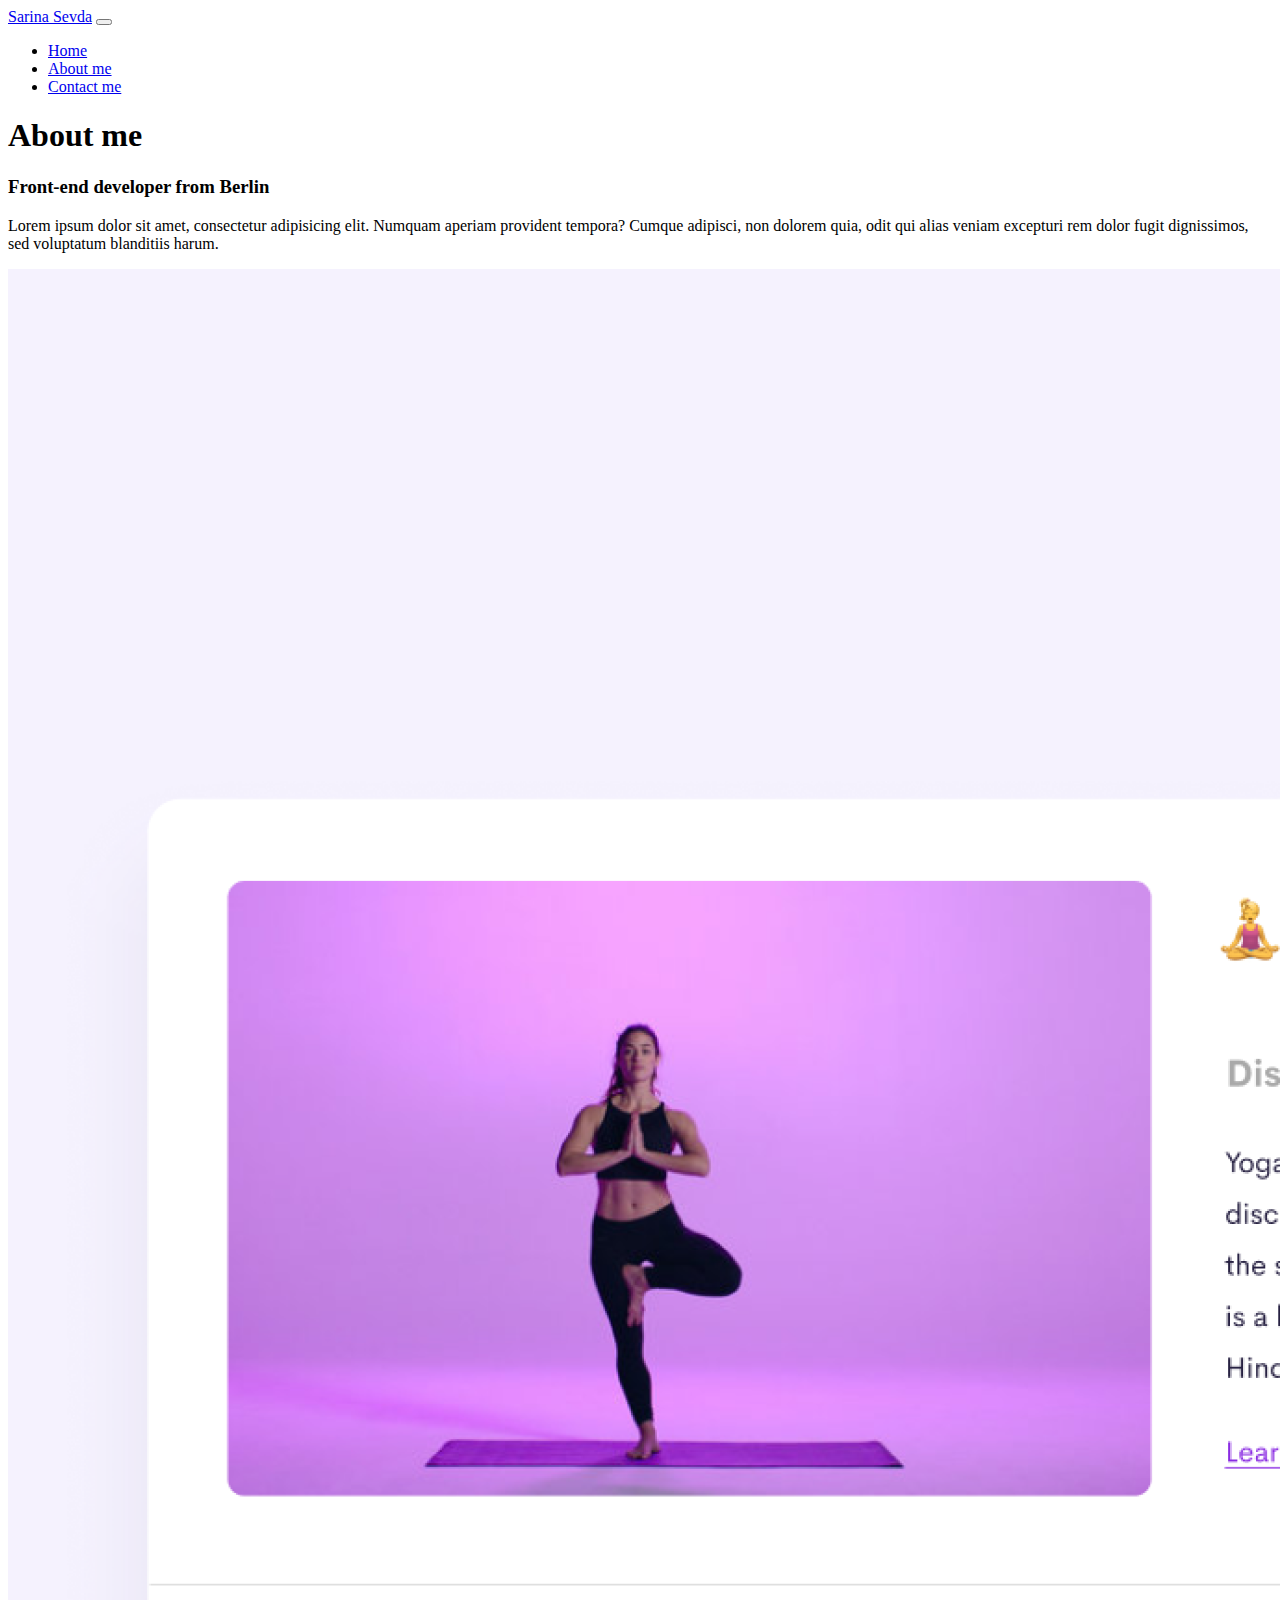
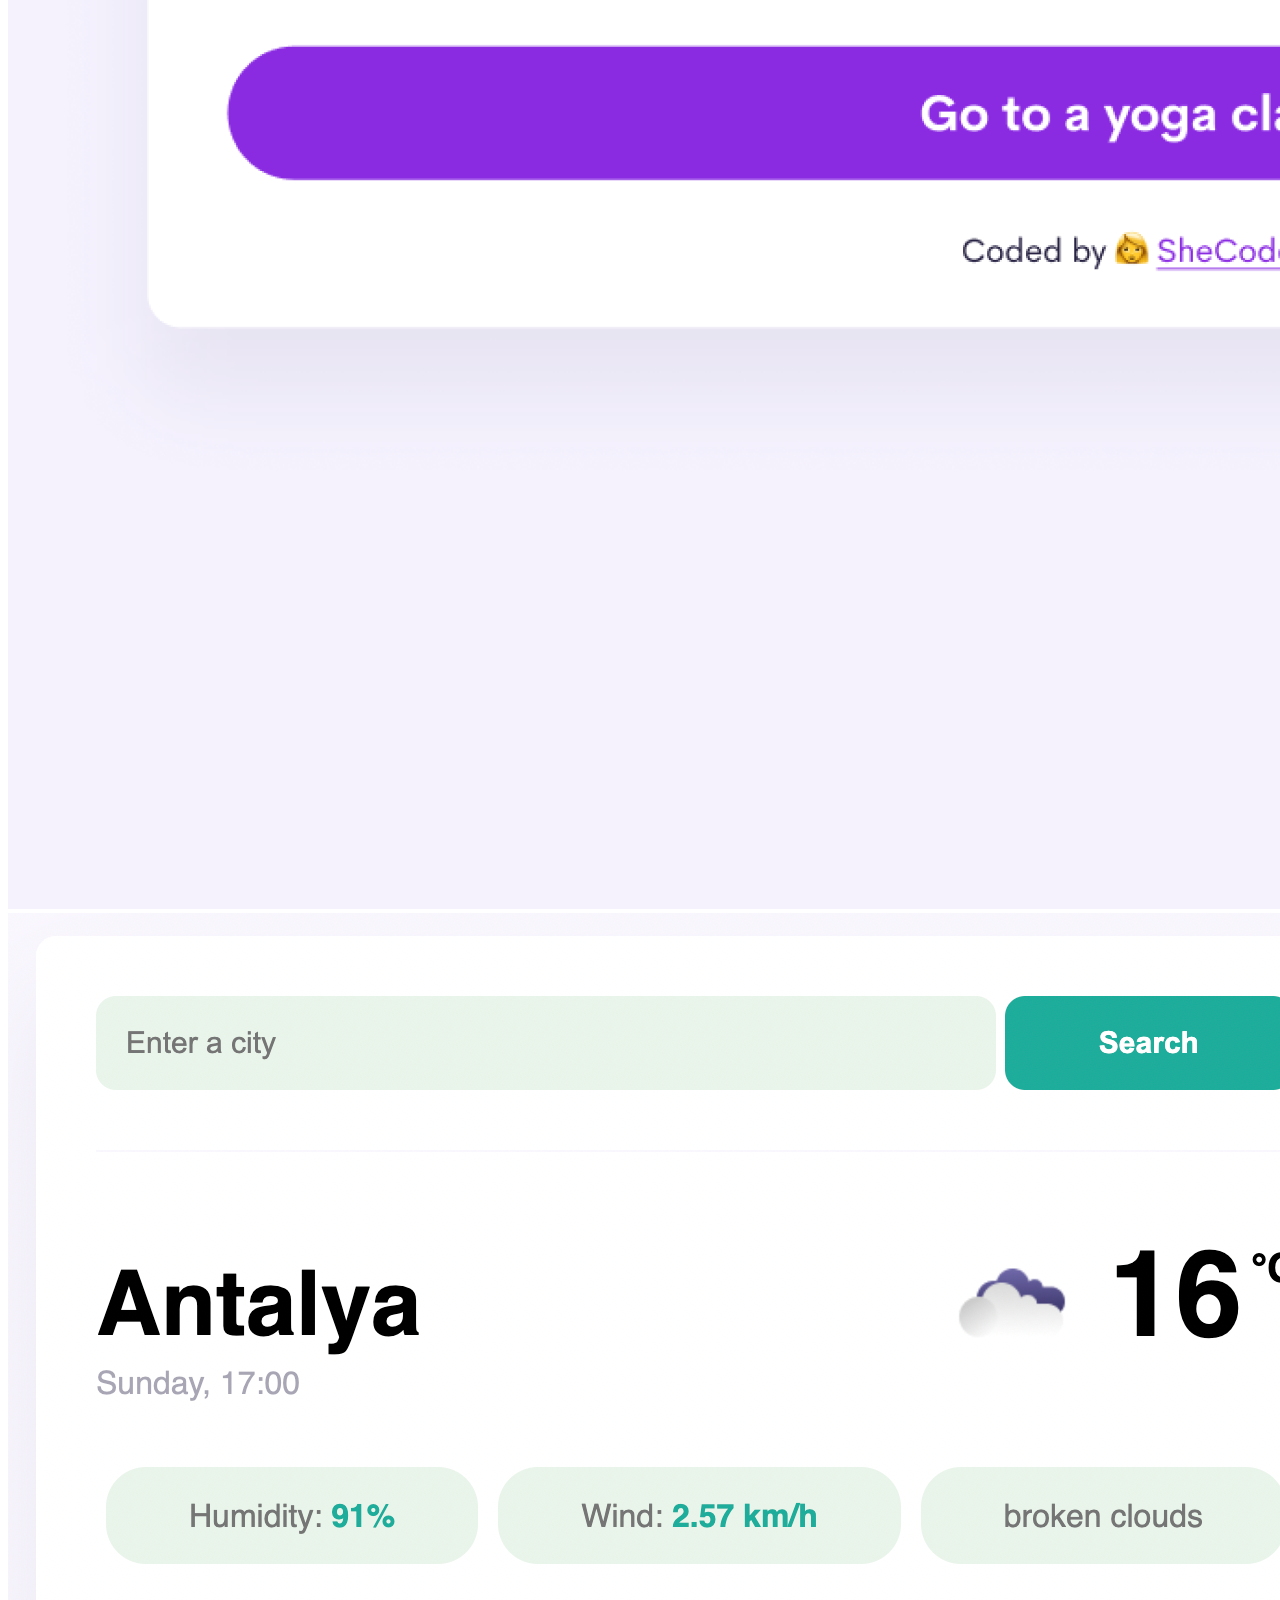
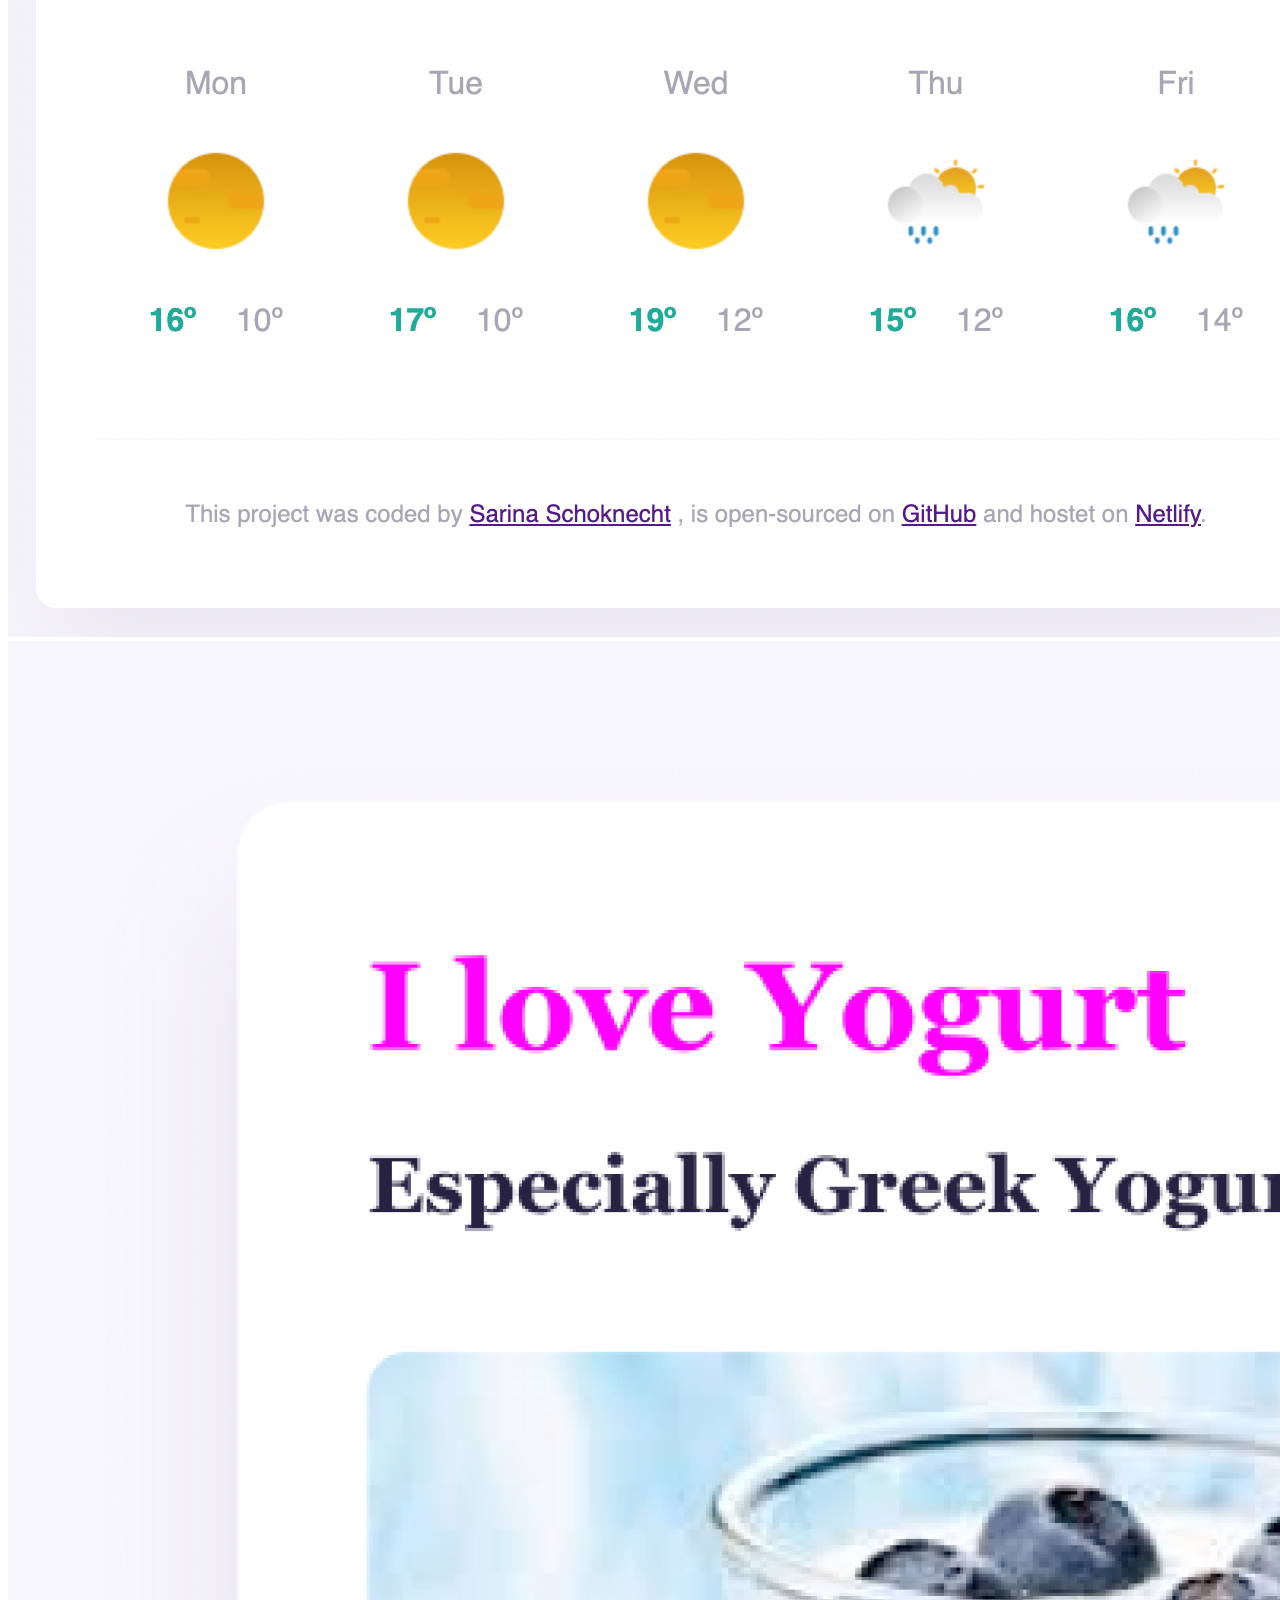
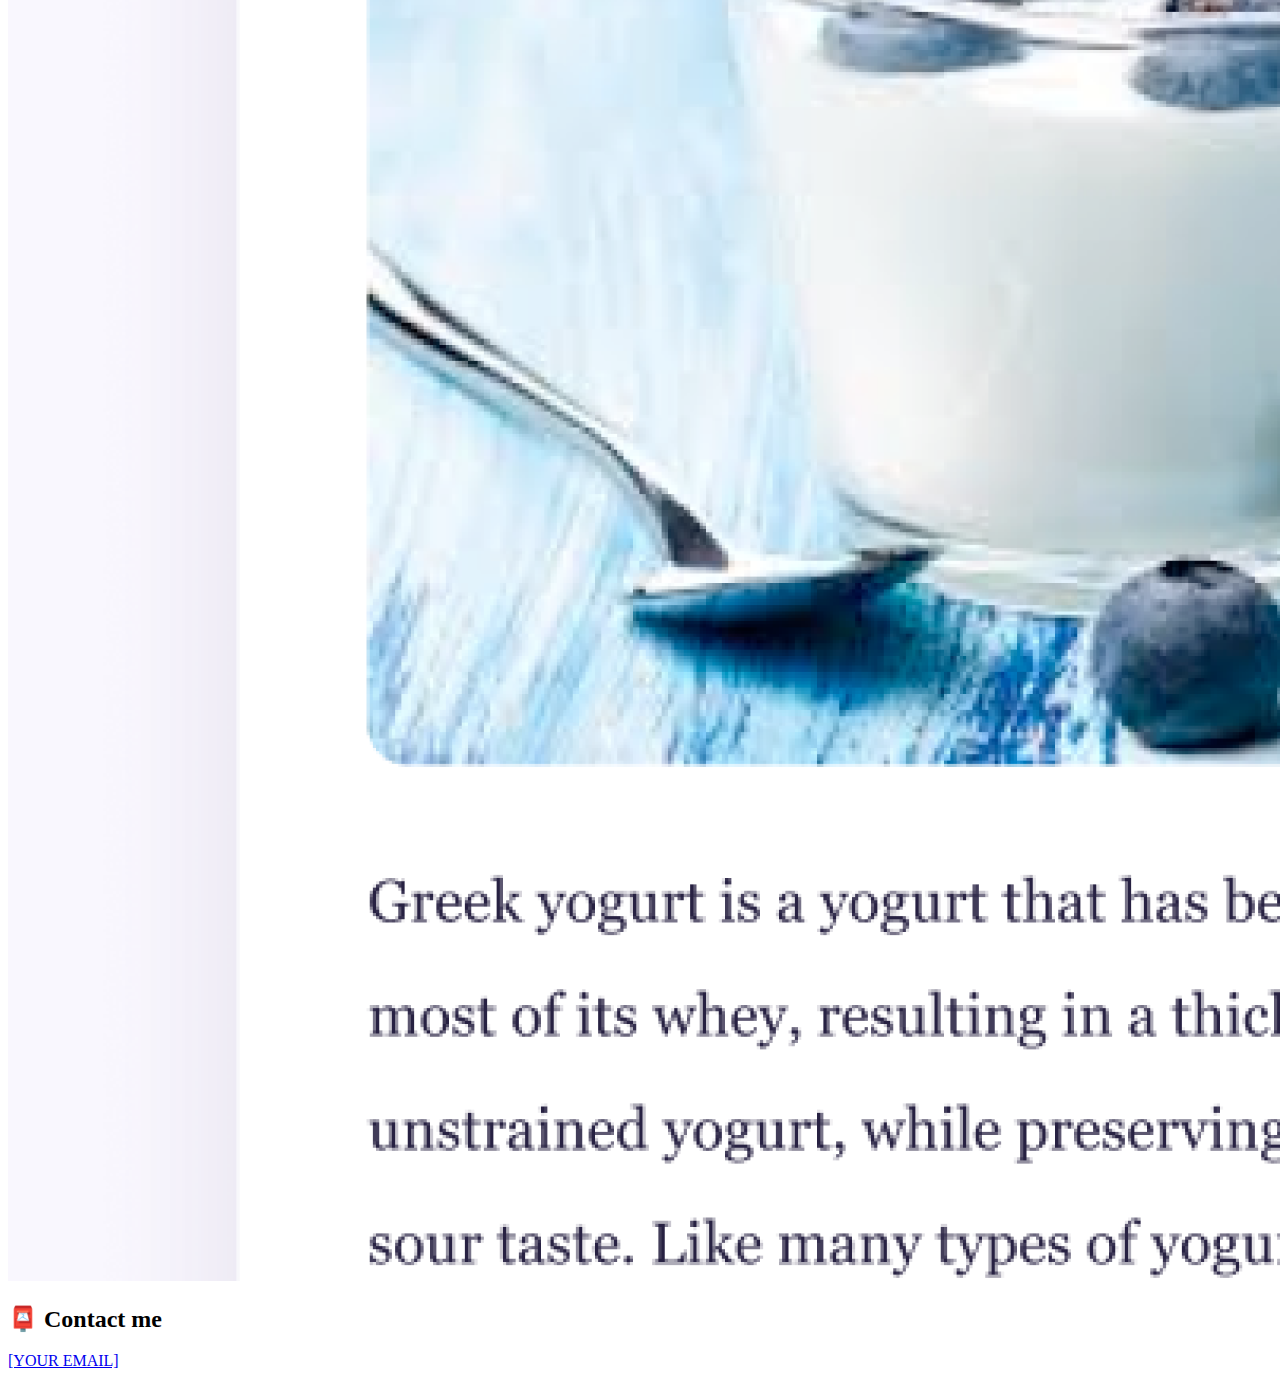
==== about.html @ 51e058c1 "Added basic structure" ====
<!DOCTYPE html>
<html lang="en">
  <head>
    <meta charset="UTF-8" />
    <meta http-equiv="X-UA-Compatible" content="IE=edge" />
    <meta name="viewport" content="width=device-width, initial-scale=1.0" />
    <link
      href="https://cdn.jsdelivr.net/npm/bootstrap@5.0.0-beta2/dist/css/bootstrap.min.css"
      rel="stylesheet"
      integrity="sha384-BmbxuPwQa2lc/FVzBcNJ7UAyJxM6wuqIj61tLrc4wSX0szH/Ev+nYRRuWlolflfl"
      crossorigin="anonymous"
    />
    <script
      src="https://cdn.jsdelivr.net/npm/bootstrap@5.0.0-beta2/dist/js/bootstrap.bundle.min.js"
      integrity="sha384-b5kHyXgcpbZJO/tY9Ul7kGkf1S0CWuKcCD38l8YkeH8z8QjE0GmW1gYU5S9FOnJ0"
      crossorigin="anonymous"
    ></script>
    <link rel="stylesheet" href="style.css" />
    <title>About [YOUR NAME]</title>
  </head>
  <body>
    <nav class="navbar navbar-expand-lg navbar-light bg-light fixed-top">
      <div class="container">
        <a class="navbar-brand" href="index.html"> Sarina Sevda</a>
        <button
          class="navbar-toggler"
          type="button"
          data-bs-toggle="collapse"
          data-bs-target="#navbarNav"
          aria-controls="navbarNav"
          aria-expanded="false"
          aria-label="Toggle navigation"
        >
          <span class="navbar-toggler-icon"></span>
        </button>
        <div class="collapse navbar-collapse" id="navbarNav">
          <ul class="navbar-nav">
            <li class="nav-item">
              <a class="nav-link" aria-current="page" href="index.html">Home</a>
            </li>
            <li class="nav-item">
              <a class="nav-link active" href="about.html">About me</a>
            </li>
            <li class="nav-item">
              <a class="nav-link" href="about.html#contact">Contact me</a>
            </li>
          </ul>
        </div>
      </div>
    </nav>
    <h1 class="text-center">About me</h1>
    <h3 class="text-center">Front-end developer from Berlin</h3>
    <div class="about-paragraphs text-center">
      <p>
        Lorem ipsum dolor sit amet, consectetur adipisicing elit. Numquam
        aperiam provident tempora? Cumque adipisci, non dolorem quia, odit qui
        alias veniam excepturi rem dolor fugit dignissimos, sed voluptatum
        blanditiis harum.
      </p>
    </div>
    <div class="container">
      <div class="row">
        <div class="col-sm-4">
          <img src="sources/yoga.png" class="img-fluid p-2 shadow rounded" />
        </div>
        <div class="col-sm-4">
          <img src="sources/weather.png" class="img-fluid p-2 shadow rounded" />
        </div>
        <div class="col-sm-4">
          <img src="sources/yogurt.png" class="img-fluid p-2 shadow rounded" />
        </div>
      </div>
    </div>
    <div id="contact" class="mt-5">
      <h2 class="text-center">📮 Contact me</h2>
      <a href="mailto:[YOUR EMAIL]" class="email-link"> [YOUR EMAIL] </a>
    </div>
  </body>
</html>
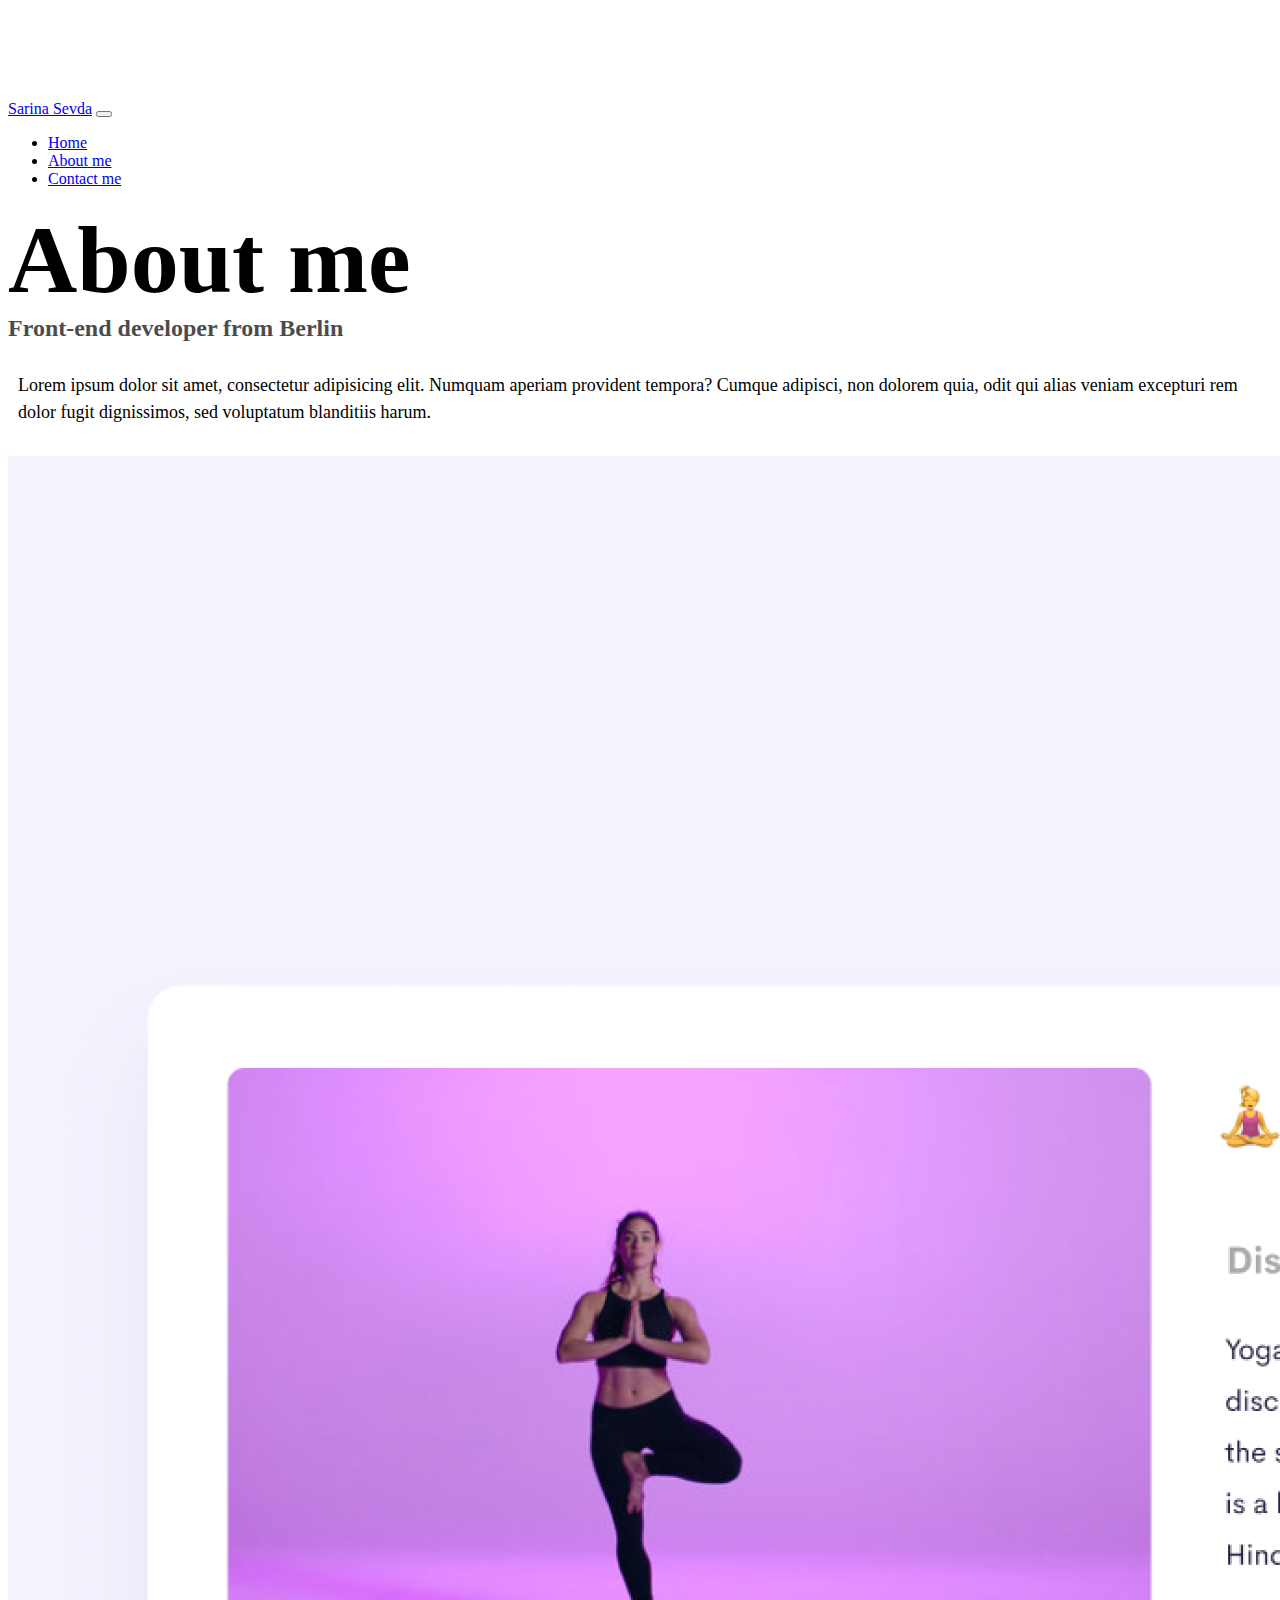
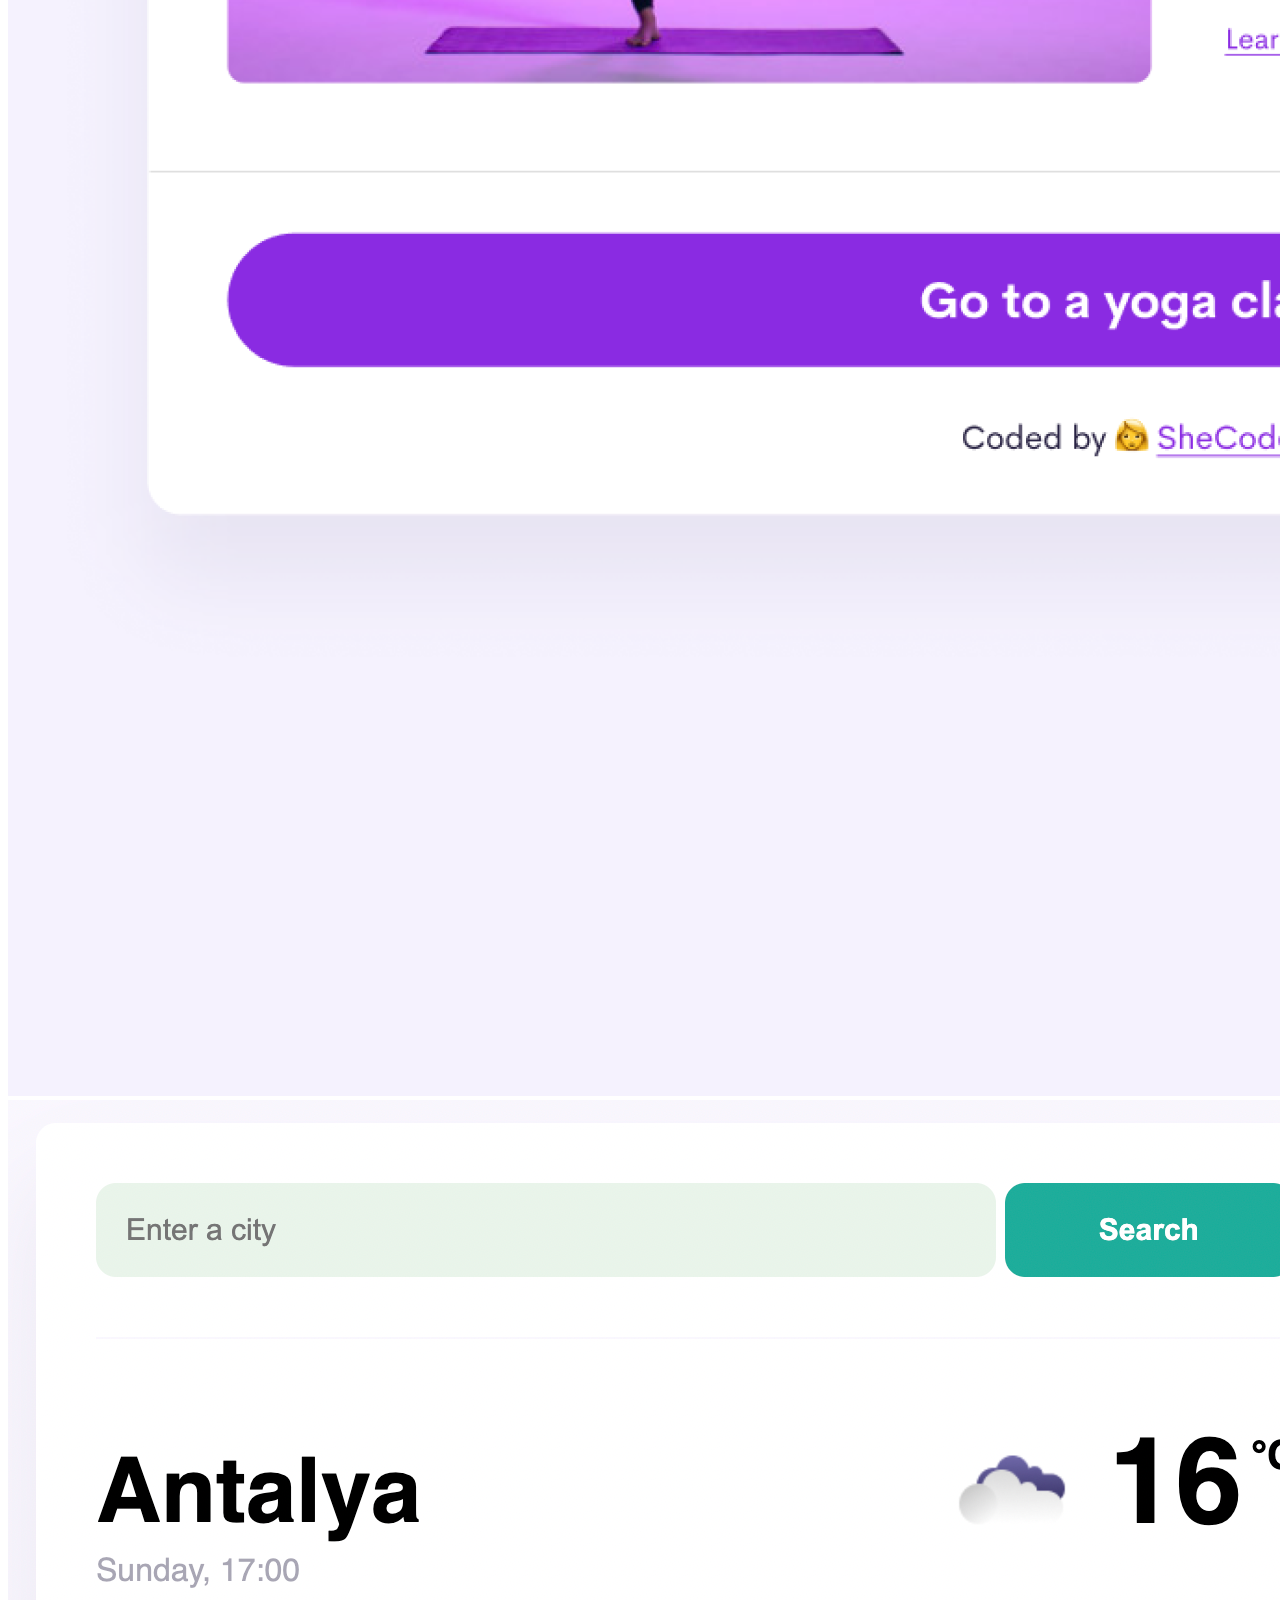
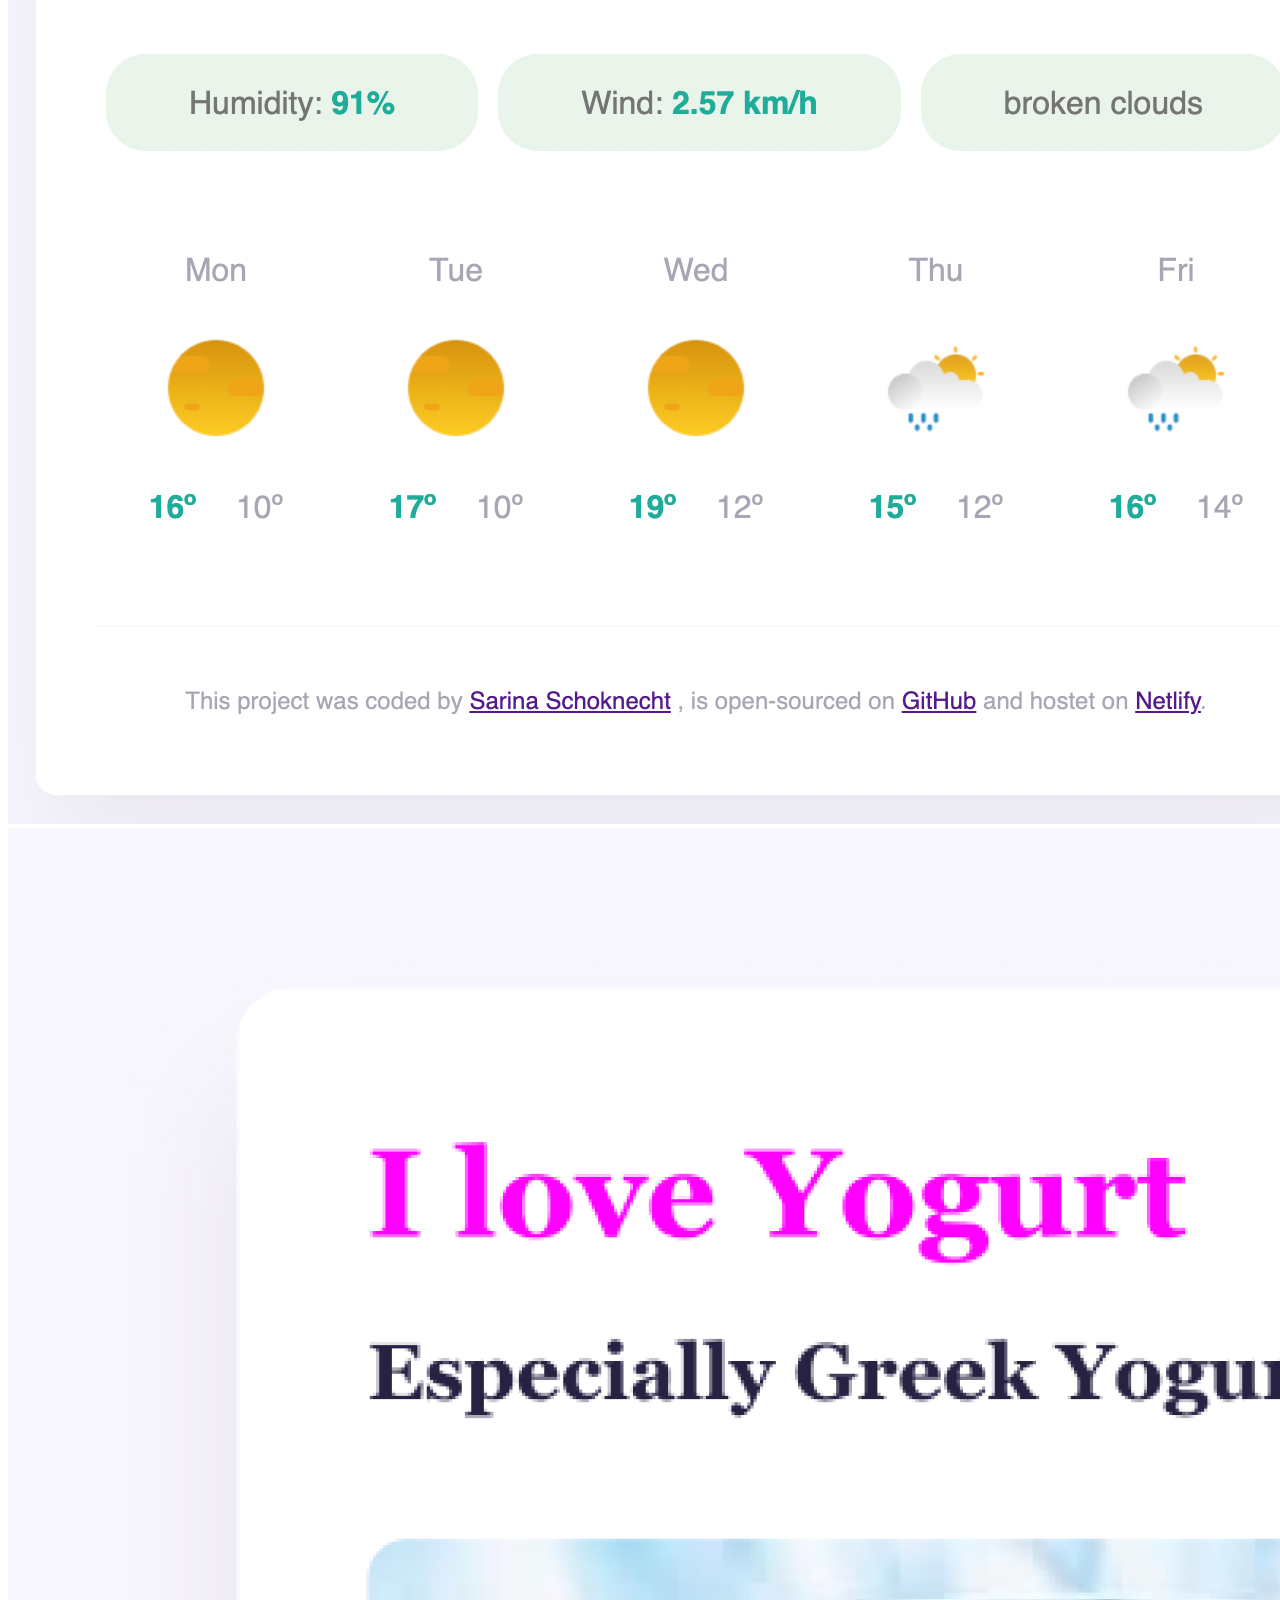
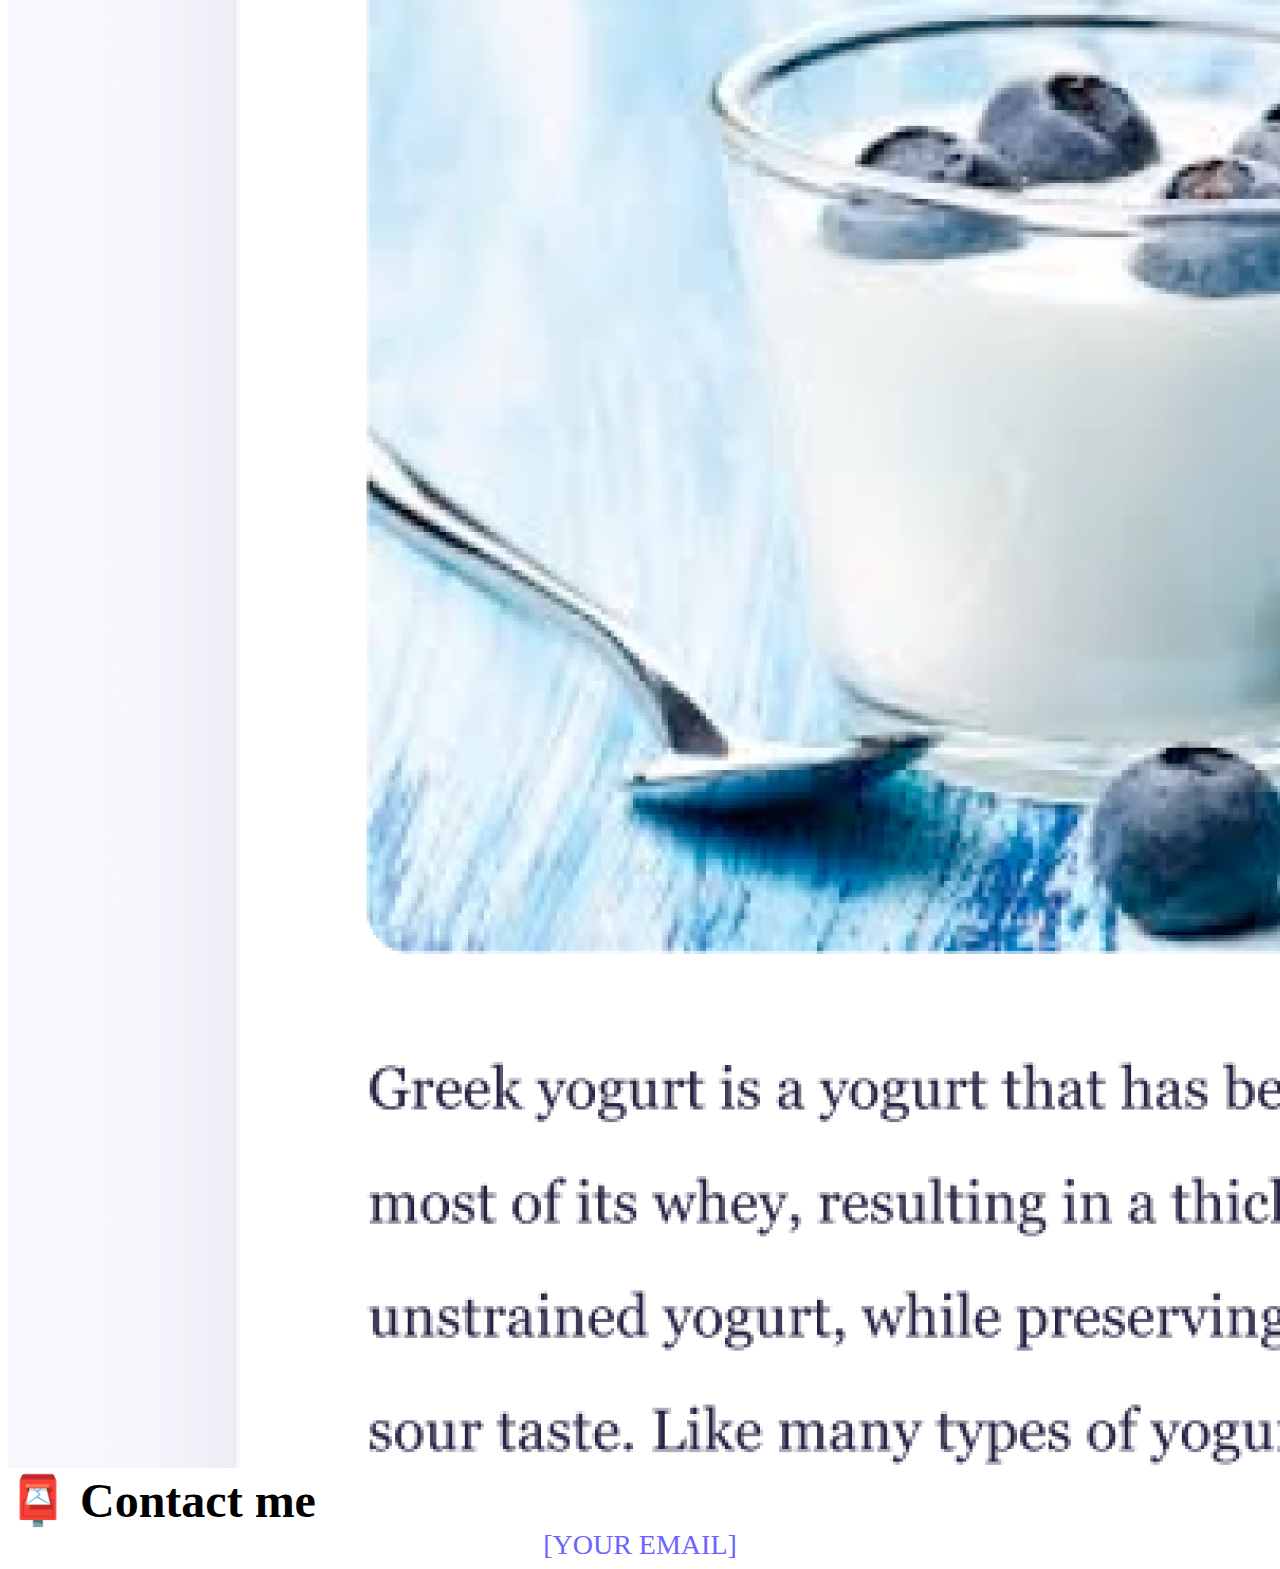
==== commit 9b607245: "Made the page responsive" ====
--- a/about.html
+++ b/about.html
@@ -15,8 +15,8 @@
       integrity="sha384-b5kHyXgcpbZJO/tY9Ul7kGkf1S0CWuKcCD38l8YkeH8z8QjE0GmW1gYU5S9FOnJ0"
       crossorigin="anonymous"
     ></script>
-    <link rel="stylesheet" href="style.css" />
-    <title>About [YOUR NAME]</title>
+    <link rel="stylesheet" href="sources/styles.css" />
+    <title>About Sarina Sevda</title>
   </head>
   <body>
     <nav class="navbar navbar-expand-lg navbar-light bg-light fixed-top">
--- a/sources/styles.css
+++ b/sources/styles.css
@@ -0,0 +1,124 @@
+:root {
+  --primary-color: #6c63ff;
+  --secondary-color: #f5f2fe;
+  --box-shadow: 0 5px 10px rgba(0, 0, 0, 0.3);
+}
+
+body {
+  margin-top: 100px;
+}
+
+h1,
+h2,
+h3 {
+  margin: 0;
+}
+
+h1 {
+  font-size: 96px;
+}
+
+h2 {
+  font-size: 48px;
+}
+
+h3 {
+  font-size: 24px;
+  opacity: 0.7;
+}
+
+p {
+  font-size: 18px;
+  line-height: 1.5;
+}
+
+.navigation-links {
+  display: flex;
+  margin-top: 40px;
+  justify-content: center;
+}
+
+.navigation-links a {
+  margin: 20px;
+}
+
+.homepage-link {
+  color: var(--primary-color);
+  text-align: center;
+  display: block;
+}
+
+.about-paragraphs {
+  margin: 30px 0;
+}
+
+.about-paragraphs p {
+  margin: 10px;
+}
+
+.email-link {
+  display: flex;
+  justify-content: center;
+  color: var(--primary-color);
+  font-size: 28px;
+  text-decoration: none;
+}
+
+.email-link:hover {
+  text-decoration: underline;
+}
+.primary-link {
+  border-radius: 4px;
+  padding: 20px 15px;
+  text-decoration: none;
+  text-transform: capitalize;
+  background: var(--primary-color);
+  box-shadow: var(--box-shadow);
+  color: white;
+}
+
+.secondary-link {
+  border-radius: 4px;
+  padding: 20px 15px;
+  text-decoration: none;
+  text-transform: capitalize;
+  color: var(--primary-color);
+  border: 1px solid var(--primary-color);
+}
+@media (max-width: 767px) {
+  h2 {
+    text-align: center;
+    margin-top: 10px;
+  }
+  .primary-link {
+    display: flex;
+    justify-content: center;
+  }
+  p {
+    text-align: center;
+  }
+  .order-sm-last {
+    order: 2;
+  }
+  .order-sm-first {
+    order: 1;
+  }
+  .col-sm-reverse {
+    display: flex;
+    flex-direction: column-reverse;
+  }
+  .mobile-reverse {
+    display: flex;
+    flex-direction: column-reverse;
+  }
+  .reverse-order {
+    display: flex;
+    flex-direction: column;
+  }
+  .reverse-order .text-content {
+    order: 2;
+  }
+  .reverse-order .image-content {
+    order: 1;
+  }
+}
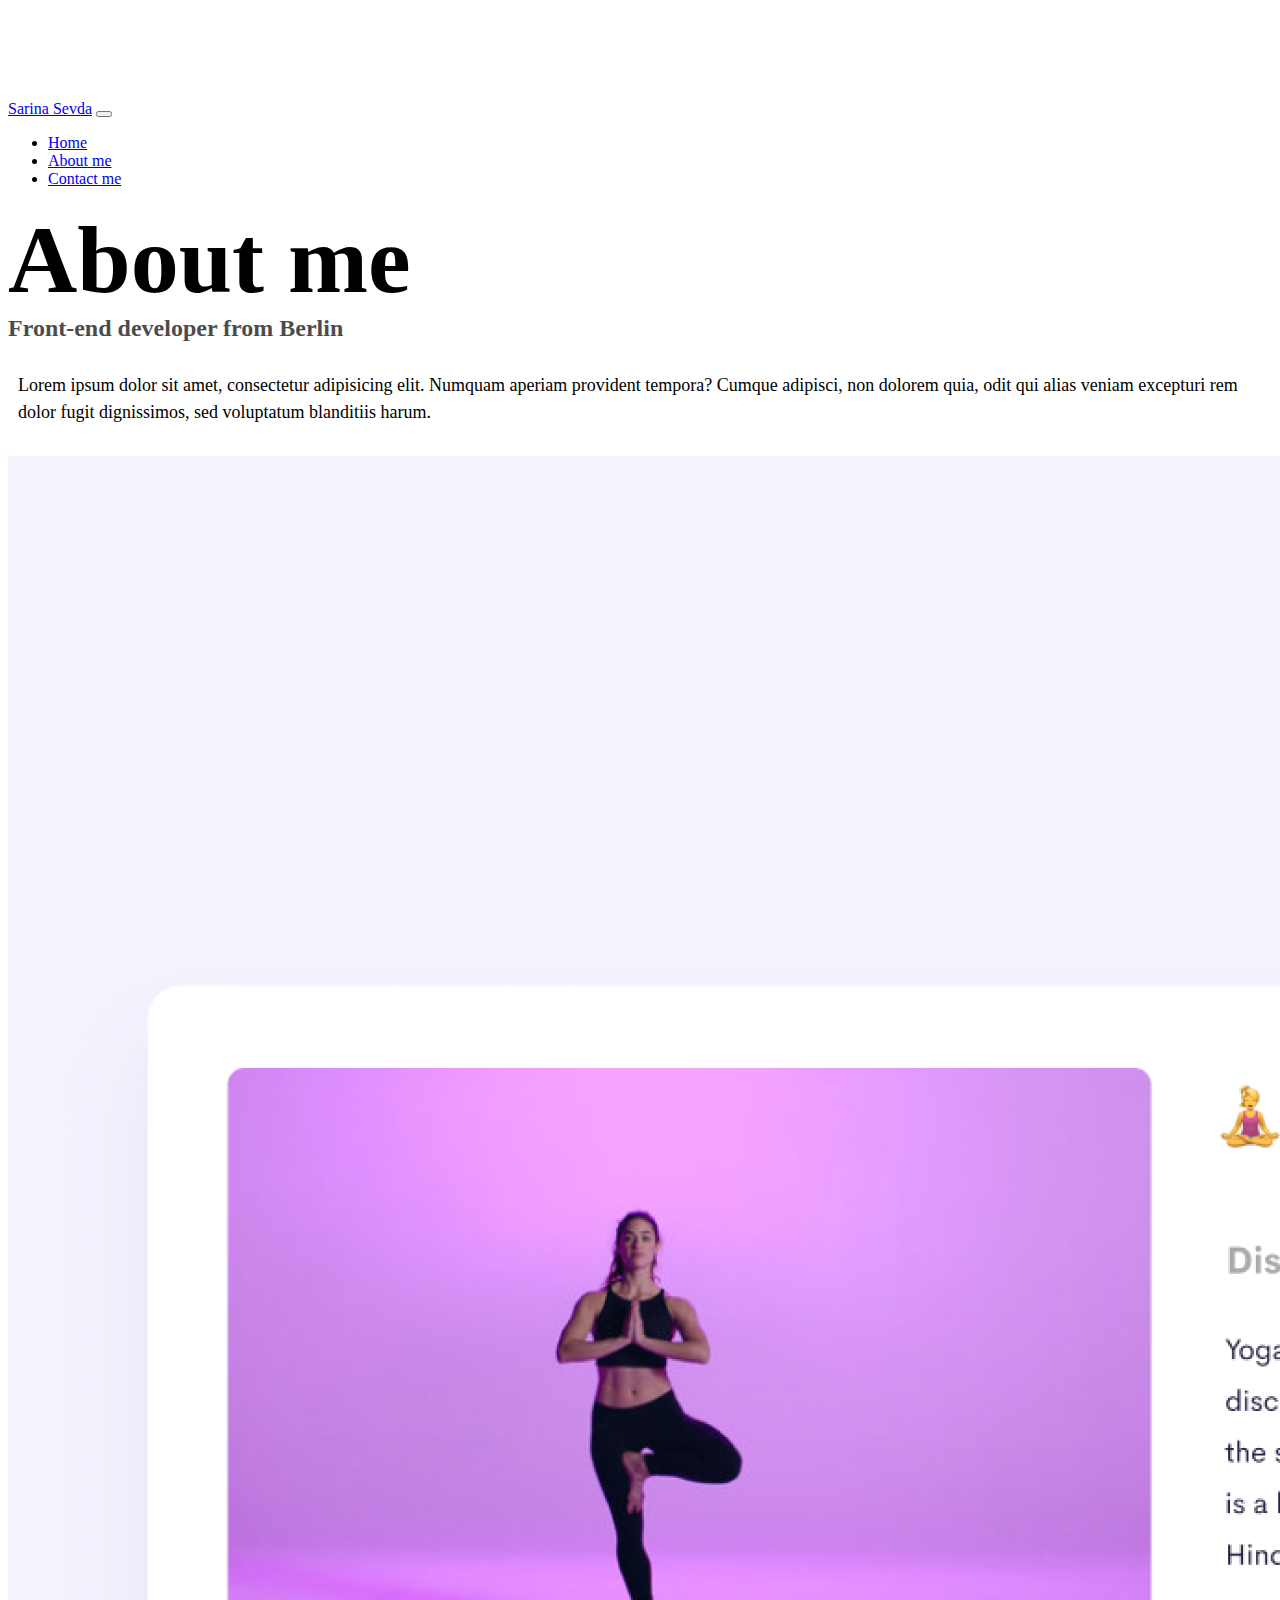
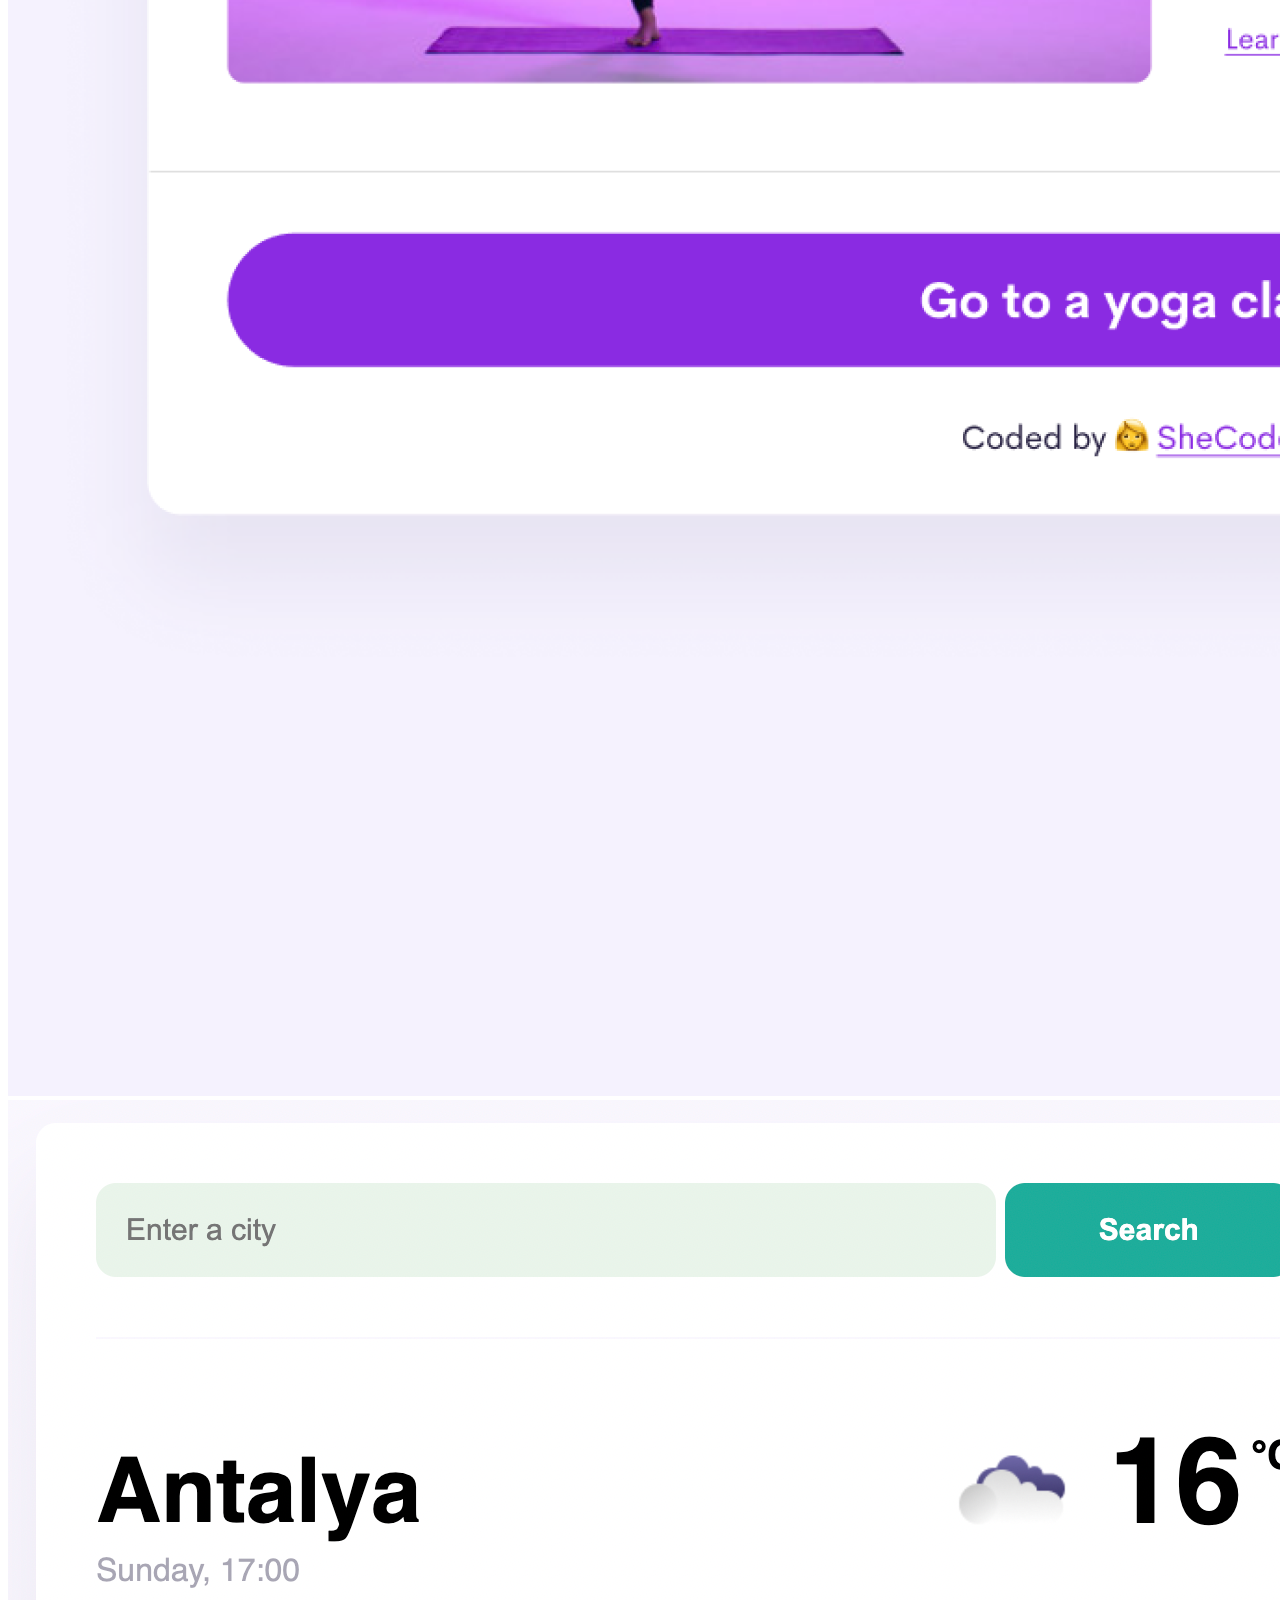
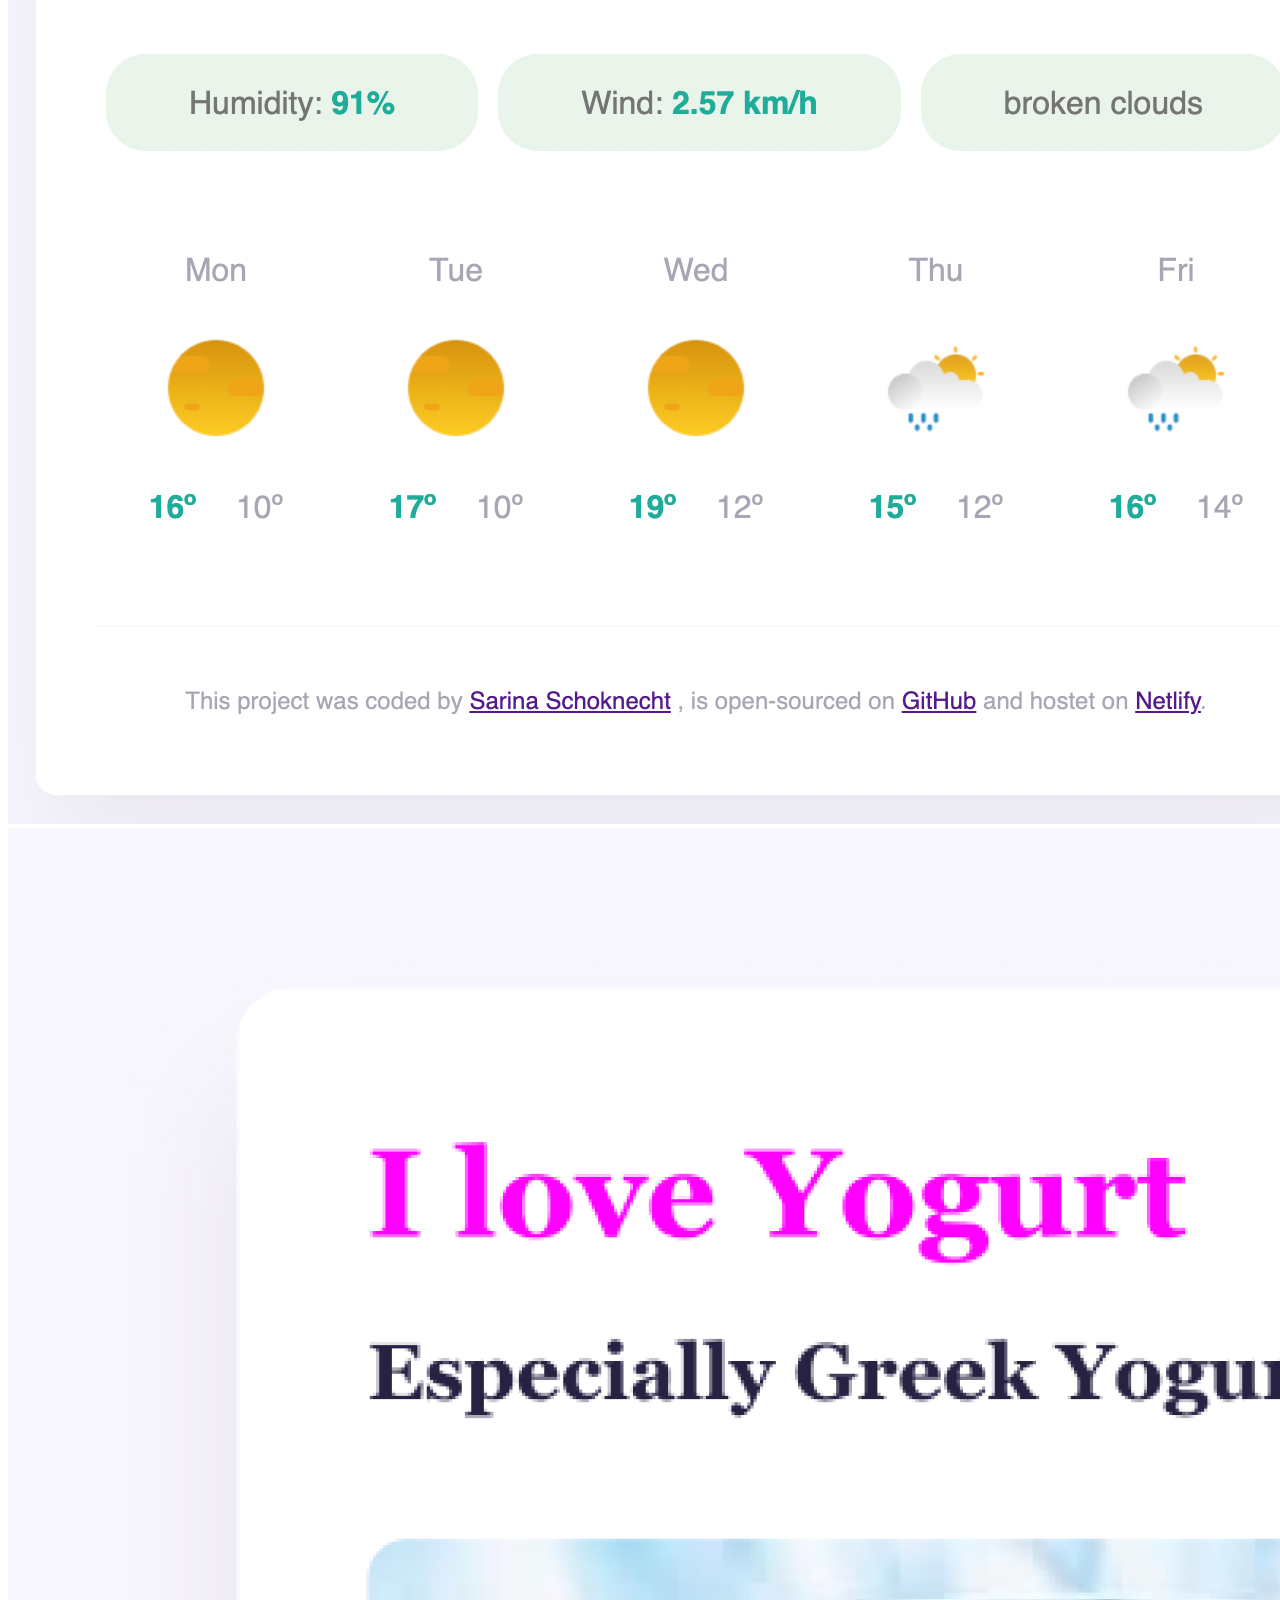
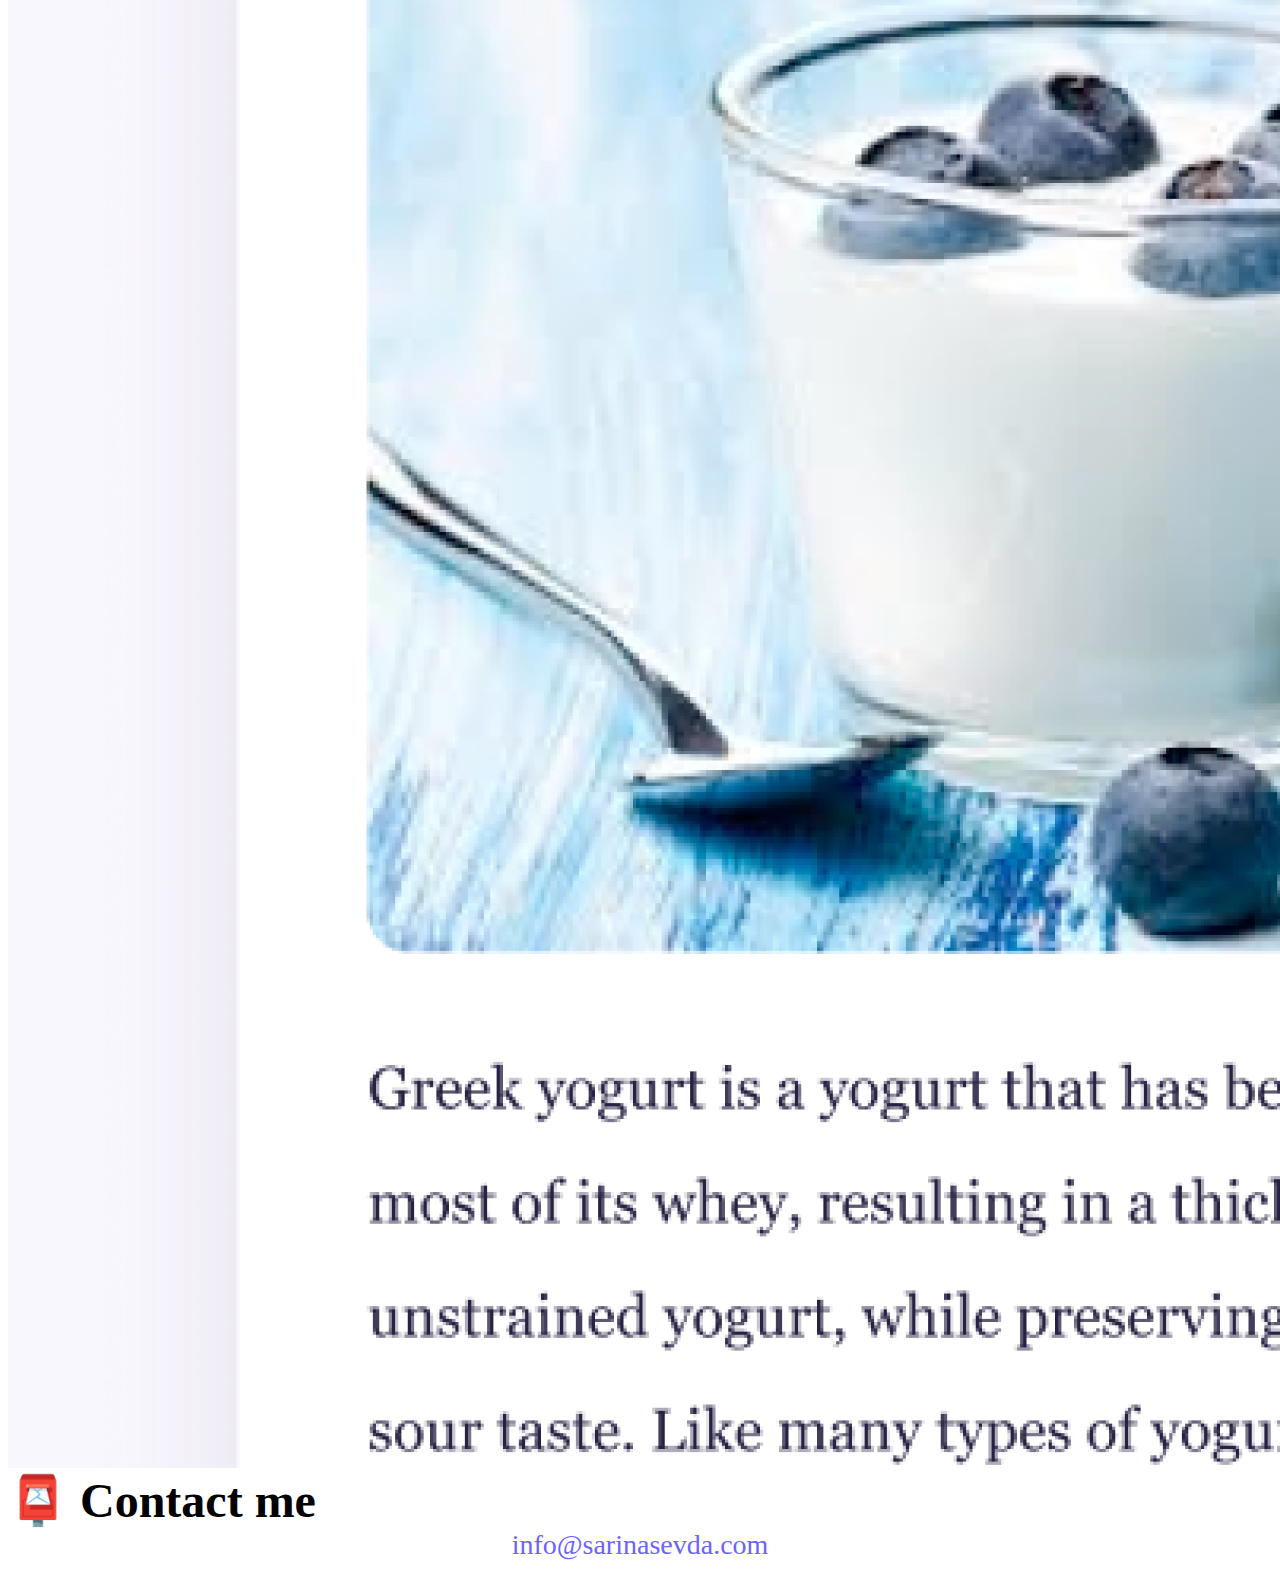
==== commit 572ca724: "Added SEO" ====
--- a/about.html
+++ b/about.html
@@ -61,19 +61,33 @@
     <div class="container">
       <div class="row">
         <div class="col-sm-4">
-          <img src="sources/yoga.png" class="img-fluid p-2 shadow rounded" />
+          <img
+            src="sources/yoga.png"
+            class="img-fluid p-2 shadow rounded"
+            alt="Click here to see the Yoga Website I coded"
+          />
         </div>
         <div class="col-sm-4">
-          <img src="sources/weather.png" class="img-fluid p-2 shadow rounded" />
+          <img
+            src="sources/weather.png"
+            class="img-fluid p-2 shadow rounded"
+            alt="Click here to see the Yoga Website I coded"
+          />
         </div>
         <div class="col-sm-4">
-          <img src="sources/yogurt.png" class="img-fluid p-2 shadow rounded" />
+          <img
+            src="sources/yogurt.png"
+            class="img-fluid p-2 shadow rounded"
+            alt="Click here to see the Yoga Website I coded"
+          />
         </div>
       </div>
     </div>
     <div id="contact" class="mt-5">
       <h2 class="text-center">📮 Contact me</h2>
-      <a href="mailto:[YOUR EMAIL]" class="email-link"> [YOUR EMAIL] </a>
+      <a href="mailto: info@sarinasevda.com" class="email-link">
+        info@sarinasevda.com
+      </a>
     </div>
   </body>
 </html>
